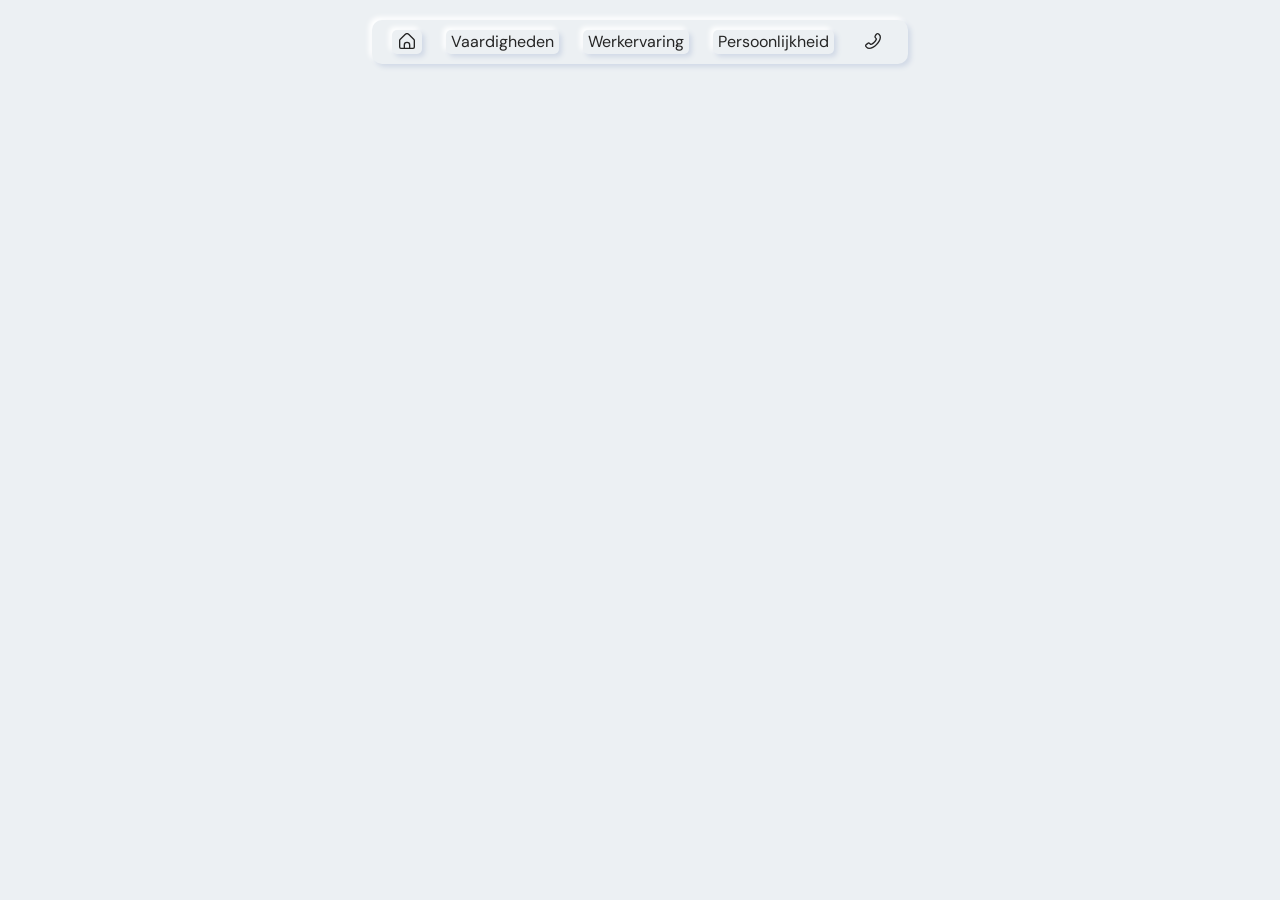
==== Eindopdracht/pages/contact.html @ 6e2f6f75 "first commit" ====
<!DOCTYPE html>
<html lang="en">
<head>
    <meta charset="UTF-8">
    <meta name="viewport" content="width=device-width, initial-scale=1.0">
    <link href="https://cdn.jsdelivr.net/npm/bootstrap@5.3.8/dist/css/bootstrap.min.css" rel="stylesheet" integrity="sha384-sRIl4kxILFvY47J16cr9ZwB07vP4J8+LH7qKQnuqkuIAvNWLzeN8tE5YBujZqJLB" crossorigin="anonymous">
    <link rel="stylesheet" href="../styles/stylesheet.css">
    <script src="../scripts/scripts.js" defer></script>
    <title>Portfolio</title>
</head>
<script src="https://cdn.jsdelivr.net/npm/bootstrap@5.3.8/dist/js/bootstrap.bundle.min.js" integrity="sha384-FKyoEForCGlyvwx9Hj09JcYn3nv7wiPVlz7YYwJrWVcXK/BmnVDxM+D2scQbITxI" crossorigin="anonymous"></script>
<body>
    <p id="page-title">TITEL</p>
    <div class="d-flex justify-content-center">
        <nav class="neue navbar navbar-expand-md">
            <button id="navbar-button" data-bs-toggle="collapse" data-bs-target="#navitems-container" class="navbar-toggler">
                <span class="navbar-toggler-icon"></span>
            </button>
            <div id="navitems-container" class="collapse navbar-collapse gap-4">
                <a href="../index.html"><?xml version="1.0" encoding="UTF-8"?><svg xmlns="http://www.w3.org/2000/svg" id="Outline" viewBox="0 0 24 30" width="20" height="20"><path d="M23.121,9.069,15.536,1.483a5.008,5.008,0,0,0-7.072,0L.879,9.069A2.978,2.978,0,0,0,0,11.19v9.817a3,3,0,0,0,3,3H21a3,3,0,0,0,3-3V11.19A2.978,2.978,0,0,0,23.121,9.069ZM15,22.007H9V18.073a3,3,0,0,1,6,0Zm7-1a1,1,0,0,1-1,1H17V18.073a5,5,0,0,0-10,0v3.934H3a1,1,0,0,1-1-1V11.19a1.008,1.008,0,0,1,.293-.707L9.878,2.9a3.008,3.008,0,0,1,4.244,0l7.585,7.586A1.008,1.008,0,0,1,22,11.19Z"/></svg></a>
                <a href="vaardigheden.html">Vaardigheden</a>
                <a href="werkervaring.html">Werkervaring</a>
                <a href="persoonlijkheid.html">Persoonlijkheid</a>
                <a id="current-page" href="contact.html"><svg xmlns="http://www.w3.org/2000/svg" id="Layer_1" data-name="Layer 1" viewBox="0 0 24 30" width="20" height="20"><path d="M22.17,1.82l-1.05-.91c-1.21-1.21-3.17-1.21-4.38,0-.03,.03-1.88,2.44-1.88,2.44-1.14,1.2-1.14,3.09,0,4.28l1.16,1.46c-1.46,3.31-3.73,5.59-6.93,6.95l-1.46-1.17c-1.19-1.15-3.09-1.15-4.28,0,0,0-2.41,1.85-2.44,1.88-1.21,1.21-1.21,3.17-.05,4.33l1,1.15c1.15,1.15,2.7,1.78,4.38,1.78,7.64,0,17.76-10.13,17.76-17.76,0-1.67-.63-3.23-1.83-4.42ZM6.24,22c-1.14,0-2.19-.42-2.91-1.15l-1-1.15c-.41-.41-.43-1.08-.04-1.51,0,0,2.39-1.84,2.42-1.87,.41-.41,1.13-.41,1.55,0,.03,.03,2.04,1.64,2.04,1.64,.28,.22,.65,.28,.98,.15,4.14-1.58,7.11-4.54,8.82-8.81,.13-.33,.08-.71-.15-1,0,0-1.61-2.02-1.63-2.04-.43-.43-.43-1.12,0-1.55,.03-.03,1.87-2.42,1.87-2.42,.43-.39,1.1-.38,1.56,.08l1.05,.91c.77,.77,1.2,1.82,1.2,2.96,0,6.96-9.77,15.76-15.76,15.76Z"/></svg></a>
            </div>
        </nav>
    </div>
</body>
</html>
---- Eindopdracht/styles/stylesheet.css ----
@import url('https://fonts.googleapis.com/css2?family=DM+Sans:ital,opsz,wght@0,9..40,100..1000;1,9..40,100..1000&display=swap');


body {
    font-family: "DM Sans", sans-serif;
    font-optical-sizing: auto;
    font-weight: 400;
    font-style: normal;
    background-color: #ecf0f3 !important;
    margin: 0;
}

* {
    color: #252525 !important;
}
.neue {
    border-radius: 10px;
    box-shadow:
        inset 0 0 0 0 #d1d9e6,
        inset 0 0 0 0 #fff,
        3px 3px 5px 0 #d1d9e6,
        -3px -3px 5px 0 #fff;
    padding: 10px 20px;
    margin-top: 20px;
    transition: box-shadow 0.3s ease;
}

#page-title {
    display: none;
}


/* Style the navbar toggler button */
.navbar-toggler {
    border: none !important;
    padding: 8px 12px;
    border-radius: 5px;
    background-color: #ecf0f3;
    box-shadow:
        3px 3px 5px 0 #d1d9e6,
        -3px -3px 5px 0 #fff;
    transition: box-shadow 0.15s ease;
    display: block !important;
    margin-bottom: 10px;
}

.navbar-toggler:focus {
    box-shadow:
        inset 3px 3px 5px 0 #d1d9e6,
        inset -3px -3px 5px 0 #fff !important;
    outline: none !important;
}

.navbar-toggler:active {
    box-shadow:
        inset 3px 3px 5px 0 #d1d9e6,
        inset -3px -3px 5px 0 #fff;
}

.navbar-toggler-icon {
    background-image: url("data:image/svg+xml,%3csvg xmlns='http://www.w3.org/2000/svg' viewBox='0 0 30 30'%3e%3cpath stroke='%23252525' stroke-linecap='round' stroke-miterlimit='10' stroke-width='2' d='M4 7h22M4 15h22M4 23h22'/%3e%3c/svg%3e") !important;
    width: 24px;
    height: 24px;
    display: inline-block;
}

/* Smooth collapse animation */
#navitems-container {
    transition: height 0.35s ease;
}

.neue a {
    text-decoration: none;
    transition: color 0.3s ease;
    border-radius: 5px;
    padding-left: 5px;
    padding-right: 5px;
    color: #252525;
    transition:
        box-shadow 0.15s ease,
        color 0.3s ease;
    box-shadow:
        3px 3px 5px 0 #d1d9e6,
        -3px -3px 5px 0 #fff;
}

#current-page {
    box-shadow:
        0 0 0 0 #d1d9e6,
        0 0 0 0 #fff;
    pointer-events: none;
}

.neue a:hover {
    color: #6587d6 !important;
}

.neue a:active {
    box-shadow: 
        0 0 0 0 #d1d9e6,
        0 0 0 0 #fff;
}

.neue a svg {
    fill: #252525;
    transition: fill 0.3s ease;
}

.neue a svg:hover{
    fill: #6587d6;
}

#navbar-button {
    box-shadow: 0 0 0 0 #00000000;
    &:active {
        box-shadow: 0 0 0 0 white;
    }
}

/* Mobile styles */
@media (max-width: 767px) {
    #page-title {
        display: flex;
        position: absolute;
        top: 4.3%;
        left: 50%;
        transform: translate(-50%);
    }

    .navbar {
        position: fixed !important;
        top: 20px !important;
        left: 20px !important;
    }
    
    .neue.navbar {
        margin-top: 0;
    }
    .navbar-toggler {
        display: flex;
        justify-content: center;

        width: 35px !important;
        height: 35px !important;
        padding: 0;
        margin: 0;
    }

    #navitems-container {
        flex-direction: column !important;
        align-items: flex-start !important;
        gap: 0.5rem !important;
    }
    
    #navitems-container.show {
        display: flex !important;
    }
}

/* Desktop styles */
@media (min-width: 768px) {
    .navbar-toggler {
        display: none !important;
    }
    
    #navitems-container {
        display: flex !important;
        flex-direction: row;
        gap: 1rem;
        align-items: center;
    }
}
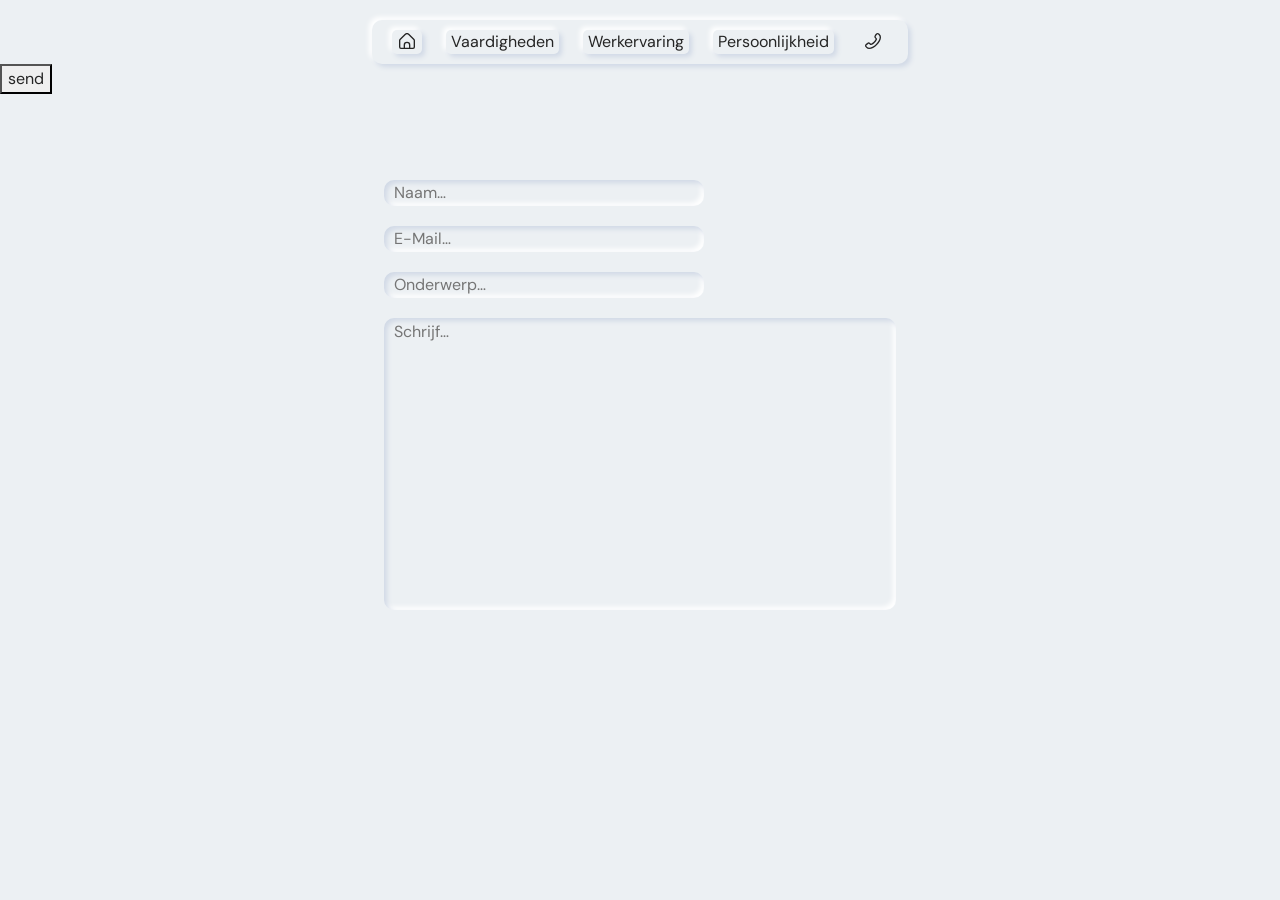
==== commit f7844a3a: "u2" ====
--- a/Eindopdracht/pages/contact.html
+++ b/Eindopdracht/pages/contact.html
@@ -25,5 +25,26 @@
             </div>
         </nav>
     </div>
+
+    <!-- Contact form -->
+     <form class="contact-form">
+        <div>
+            <label for="Naam">Naam</label>
+            <input id="name-input" class="input-field" type="text" placeholder="Naam&#x2026;">
+        </div>
+        <div >
+            <label for="Email">E-Mail</label>
+            <input id="email-input" class="input-field" type="email" placeholder="E-Mail&#x2026;">
+        </div>
+        <div>
+            <label for="Subject">Onderwerp</label>
+            <input id="subject-input" class="input-field" type="text" placeholder="Onderwerp&#x2026;">
+        </div>
+        <div style="height: 100%;">
+            <label for="Content">Content</label>
+            <textarea id="content-input" class="input-field" type="text" placeholder="Schrijf&#x2026;"></textarea>
+        </div>
+    </form>
+    <button onclick="sendEmail()">send</button>
 </body>
 </html>
--- a/Eindopdracht/styles/stylesheet.css
+++ b/Eindopdracht/styles/stylesheet.css
@@ -1,13 +1,18 @@
-@import url('https://fonts.googleapis.com/css2?family=DM+Sans:ital,opsz,wght@0,9..40,100..1000;1,9..40,100..1000&display=swap');
-
+@import url("https://fonts.googleapis.com/css2?family=DM+Sans:ital,opsz,wght@0,9..40,100..1000;1,9..40,100..1000&display=swap");
 
 body {
     font-family: "DM Sans", sans-serif;
     font-optical-sizing: auto;
     font-weight: 400;
     font-style: normal;
-    background-color: #ecf0f3 !important;
+    background-color: var(--backgroundLight) !important;
     margin: 0;
+}
+
+:root {
+    --backgroundLight: #ecf0f3;
+    --shadowLight: #d1d9e6;
+    --highlightLight: #fff;
 }
 
 * {
@@ -15,11 +20,8 @@
 }
 .neue {
     border-radius: 10px;
-    box-shadow:
-        inset 0 0 0 0 #d1d9e6,
-        inset 0 0 0 0 #fff,
-        3px 3px 5px 0 #d1d9e6,
-        -3px -3px 5px 0 #fff;
+    box-shadow: inset 0 0 0 0 var(--shadowLight), inset 0 0 0 0 var(--highlightLight), 3px 3px 5px 0 var(--shadowLight),
+        -3px -3px 5px 0 var(--highlightLight);
     padding: 10px 20px;
     margin-top: 20px;
     transition: box-shadow 0.3s ease;
@@ -28,33 +30,26 @@
 #page-title {
     display: none;
 }
-
 
 /* Style the navbar toggler button */
 .navbar-toggler {
     border: none !important;
     padding: 8px 12px;
     border-radius: 5px;
-    background-color: #ecf0f3;
-    box-shadow:
-        3px 3px 5px 0 #d1d9e6,
-        -3px -3px 5px 0 #fff;
+    background-color: var(--backgroundLight);
+    box-shadow: 3px 3px 5px 0 var(--shadowLight), -3px -3px 5px 0 var(--highlightLight);
     transition: box-shadow 0.15s ease;
     display: block !important;
     margin-bottom: 10px;
 }
 
 .navbar-toggler:focus {
-    box-shadow:
-        inset 3px 3px 5px 0 #d1d9e6,
-        inset -3px -3px 5px 0 #fff !important;
+    box-shadow: inset 3px 3px 5px 0 var(--shadowLight), inset -3px -3px 5px 0 var(--highlightLight) !important;
     outline: none !important;
 }
 
 .navbar-toggler:active {
-    box-shadow:
-        inset 3px 3px 5px 0 #d1d9e6,
-        inset -3px -3px 5px 0 #fff;
+    box-shadow: inset 3px 3px 5px 0 var(--shadowLight), inset -3px -3px 5px 0 var(--highlightLight);
 }
 
 .navbar-toggler-icon {
@@ -76,18 +71,12 @@
     padding-left: 5px;
     padding-right: 5px;
     color: #252525;
-    transition:
-        box-shadow 0.15s ease,
-        color 0.3s ease;
-    box-shadow:
-        3px 3px 5px 0 #d1d9e6,
-        -3px -3px 5px 0 #fff;
+    transition: box-shadow 0.15s ease, color 0.3s ease;
+    box-shadow: 3px 3px 5px 0 var(--shadowLight), -3px -3px 5px 0 var(--highlightLight);
 }
 
 #current-page {
-    box-shadow:
-        0 0 0 0 #d1d9e6,
-        0 0 0 0 #fff;
+    box-shadow: 0 0 0 0 var(--shadowLight), 0 0 0 0 var(--highlightLight);
     pointer-events: none;
 }
 
@@ -96,9 +85,7 @@
 }
 
 .neue a:active {
-    box-shadow: 
-        0 0 0 0 #d1d9e6,
-        0 0 0 0 #fff;
+    box-shadow: 0 0 0 0 var(--shadowLight), 0 0 0 0 var(--highlightLight);
 }
 
 .neue a svg {
@@ -106,7 +93,7 @@
     transition: fill 0.3s ease;
 }
 
-.neue a svg:hover{
+.neue a svg:hover {
     fill: #6587d6;
 }
 
@@ -117,11 +104,64 @@
     }
 }
 
+
+.contact-form {
+    display: flex;
+    flex-direction: column;
+    position: absolute;
+    top: 20%;
+    left: 50%;
+    width: 40%;
+    height: 50%;
+    transform: translate(-50%);
+    
+}
+
+.contact-form div {
+    display: flex;
+    flex-direction: column;
+}
+.contact-form label {
+    display: none;
+    padding-left: 4px;
+}
+.contact-form textarea {height: 100%;}
+
+.input-field {
+    background-color: var(--backgroundLight);
+    border: none;
+    border-radius: 10px;
+    width: 20rem;
+    padding-left: 10px;
+    margin-bottom: 20px;
+    transition: color 0.3s ease ;
+    box-shadow: 
+        inset 3px 3px 5px 0 var(--shadowLight),
+        inset -3px -3px 5px 0 var(--highlightLight);
+}
+
+#content-input {
+    resize: none;
+    width: 100%;
+    height: 100%;
+}
+
+
+.input-field:focus {
+    border: none;
+    outline-style: none;
+    box-shadow: 
+        inset 3px 3px 5px 0 var(--shadowLight),
+        inset -3px -3px 5px 0 var(--highlightLight),
+        3px 3px 5px 0 var(--shadowLight),
+        -3px -3px 5px 0 var(--highlightLight);
+}
+
 /* Mobile styles */
 @media (max-width: 767px) {
     #page-title {
         display: flex;
-        position: absolute;
+        position: fixed;
         top: 4.3%;
         left: 50%;
         transform: translate(-50%);
@@ -151,7 +191,7 @@
         align-items: flex-start !important;
         gap: 0.5rem !important;
     }
-    
+
     #navitems-container.show {
         display: flex !important;
     }
@@ -162,7 +202,10 @@
     .navbar-toggler {
         display: none !important;
     }
-    
+
+    #page-title {
+        display: none !important;
+    }
     #navitems-container {
         display: flex !important;
         flex-direction: row;
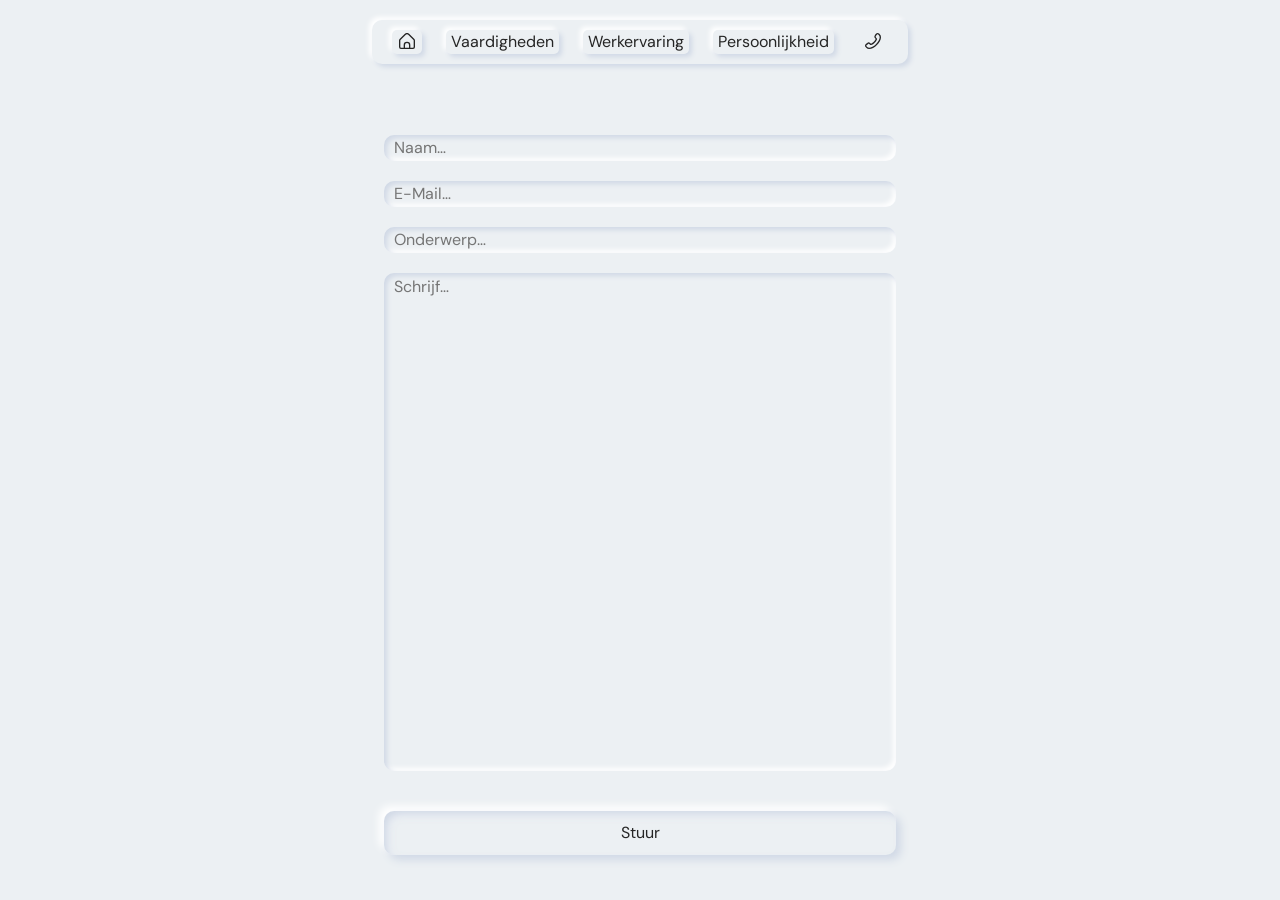
==== commit 84d1003f: "u5" ====
--- a/Eindopdracht/pages/contact.html
+++ b/Eindopdracht/pages/contact.html
@@ -5,14 +5,13 @@
     <meta name="viewport" content="width=device-width, initial-scale=1.0">
     <link href="https://cdn.jsdelivr.net/npm/bootstrap@5.3.8/dist/css/bootstrap.min.css" rel="stylesheet" integrity="sha384-sRIl4kxILFvY47J16cr9ZwB07vP4J8+LH7qKQnuqkuIAvNWLzeN8tE5YBujZqJLB" crossorigin="anonymous">
     <link rel="stylesheet" href="../styles/stylesheet.css">
-    <script src="../scripts/scripts.js" defer></script>
     <title>Portfolio</title>
 </head>
 <script src="https://cdn.jsdelivr.net/npm/bootstrap@5.3.8/dist/js/bootstrap.bundle.min.js" integrity="sha384-FKyoEForCGlyvwx9Hj09JcYn3nv7wiPVlz7YYwJrWVcXK/BmnVDxM+D2scQbITxI" crossorigin="anonymous"></script>
 <body>
     <p id="page-title">TITEL</p>
     <div class="d-flex justify-content-center">
-        <nav class="neue navbar navbar-expand-md">
+        <nav class="neue navbar navbar-expand-md" style="z-index: 9999 !important;">
             <button id="navbar-button" data-bs-toggle="collapse" data-bs-target="#navitems-container" class="navbar-toggler">
                 <span class="navbar-toggler-icon"></span>
             </button>
@@ -29,22 +28,25 @@
     <!-- Contact form -->
      <form class="contact-form">
         <div>
-            <label for="Naam">Naam</label>
-            <input id="name-input" class="input-field" type="text" placeholder="Naam&#x2026;">
+            <label id="Name" for="name-input">Naam:</label>
+            <input id="name-input" class="input-field" type="text" placeholder="Naam&#x2026;" required>
         </div>
         <div >
-            <label for="Email">E-Mail</label>
-            <input id="email-input" class="input-field" type="email" placeholder="E-Mail&#x2026;">
+            <label id="Email" for="email-input">E-Mail:</label>
+            <input id="email-input" class="input-field" type="email" placeholder="E-Mail&#x2026;" required>
         </div>
         <div>
-            <label for="Subject">Onderwerp</label>
-            <input id="subject-input" class="input-field" type="text" placeholder="Onderwerp&#x2026;">
+            <label id="Subject" for="subject-input">Onderwerp:</label>
+            <input id="subject-input" class="input-field" type="text" placeholder="Onderwerp&#x2026;" required>
         </div>
         <div style="height: 100%;">
-            <label for="Content">Content</label>
-            <textarea id="content-input" class="input-field" type="text" placeholder="Schrijf&#x2026;"></textarea>
+            <label id="Content" for="content-input">Bericht:</label>
+            <textarea id="content-input" class="input-field" type="text" placeholder="Schrijf&#x2026;" required></textarea>
+        <div>
+            <input id="send-button" type="button" value="Stuur" class="neue", style="border: none;" disabled>
+        </div>
         </div>
     </form>
-    <button onclick="sendEmail()">send</button>
+<script src="../scripts/scripts.js" defer></script>
 </body>
 </html>
--- a/Eindopdracht/styles/stylesheet.css
+++ b/Eindopdracht/styles/stylesheet.css
@@ -1,4 +1,20 @@
 @import url("https://fonts.googleapis.com/css2?family=DM+Sans:ital,opsz,wght@0,9..40,100..1000;1,9..40,100..1000&display=swap");
+
+@keyframes fadeInUp {
+    to {
+        opacity: 1;
+        transform: translateY(0);
+    }
+}
+
+@keyframes materialize {
+  0%   { opacity: 0; transform: scale(0.95); filter: blur(5px); }
+  20%  { opacity: 0.3; transform: scale(1.02); filter: blur(2px); }
+  40%  { opacity: 0.1; transform: scale(0.98); filter: blur(4px); }
+  60%  { opacity: 0.7; transform: scale(1.01); filter: blur(1px); }
+  80%  { opacity: 0.4; transform: scale(0.99); filter: blur(3px); }
+  100% { opacity: 1; transform: scale(1); filter: blur(0); }
+}
 
 body {
     font-family: "DM Sans", sans-serif;
@@ -25,6 +41,12 @@
     padding: 10px 20px;
     margin-top: 20px;
     transition: box-shadow 0.3s ease;
+    background-color: var(--backgroundLight);
+}
+
+input[type=button]:disabled.neue {
+    box-shadow: inset 5px 5px 8px 0 var(--shadowLight), inset 5px 5px 8px 0 var(--highlightLight), 5px 5px 8px 0 var(--shadowLight),
+        -5px -5px 8px 0 var(--highlightLight);
 }
 
 #page-title {
@@ -109,10 +131,11 @@
     display: flex;
     flex-direction: column;
     position: absolute;
-    top: 20%;
+    top: 15%;
     left: 50%;
     width: 40%;
-    height: 50%;
+    /* height: 50%; */
+    height: 80%;
     transform: translate(-50%);
     
 }
@@ -131,7 +154,7 @@
     background-color: var(--backgroundLight);
     border: none;
     border-radius: 10px;
-    width: 20rem;
+    width: auto;
     padding-left: 10px;
     margin-bottom: 20px;
     transition: color 0.3s ease ;
@@ -157,6 +180,15 @@
         -3px -3px 5px 0 var(--highlightLight);
 }
 
+.maincontent {
+    max-width: fit-content;
+    margin-left: auto;
+    margin-right: auto;
+}
+
+
+
+
 /* Mobile styles */
 @media (max-width: 767px) {
     #page-title {
@@ -167,6 +199,10 @@
         transform: translate(-50%);
     }
 
+    .contact-form {
+        width: 70%;
+    }
+
     .navbar {
         position: fixed !important;
         top: 20px !important;
@@ -194,6 +230,27 @@
 
     #navitems-container.show {
         display: flex !important;
+    }
+
+    .padding {
+        height: 4rem;
+    }
+
+    .maincontent div {
+        display: flex;
+        /* justify-content: center; */
+        align-items: center;
+        flex-direction: column;
+    }
+    
+    #interest-info {
+        text-align: center;
+        width: 75%;
+    }
+    
+    .intrst-img {
+        width: 20%;
+        height: auto;
     }
 }
 
@@ -212,4 +269,29 @@
         gap: 1rem;
         align-items: center;
     }
-}
+
+    .padding {
+        /* display: flex; */
+        /* background-color: var(--backgroundLight); */
+        background-color: red !important;
+        color: red !important;
+    }
+    
+    .maincontent div {
+        display: flex;
+        justify-content: left;
+        align-items: center;
+    }
+
+    
+    .intrst-img {
+        max-width: 10rem;
+        height: auto;
+    }
+
+    /* .interest {
+        width: 70.54%;
+        max-width: 70.54%;
+    } */
+
+}
